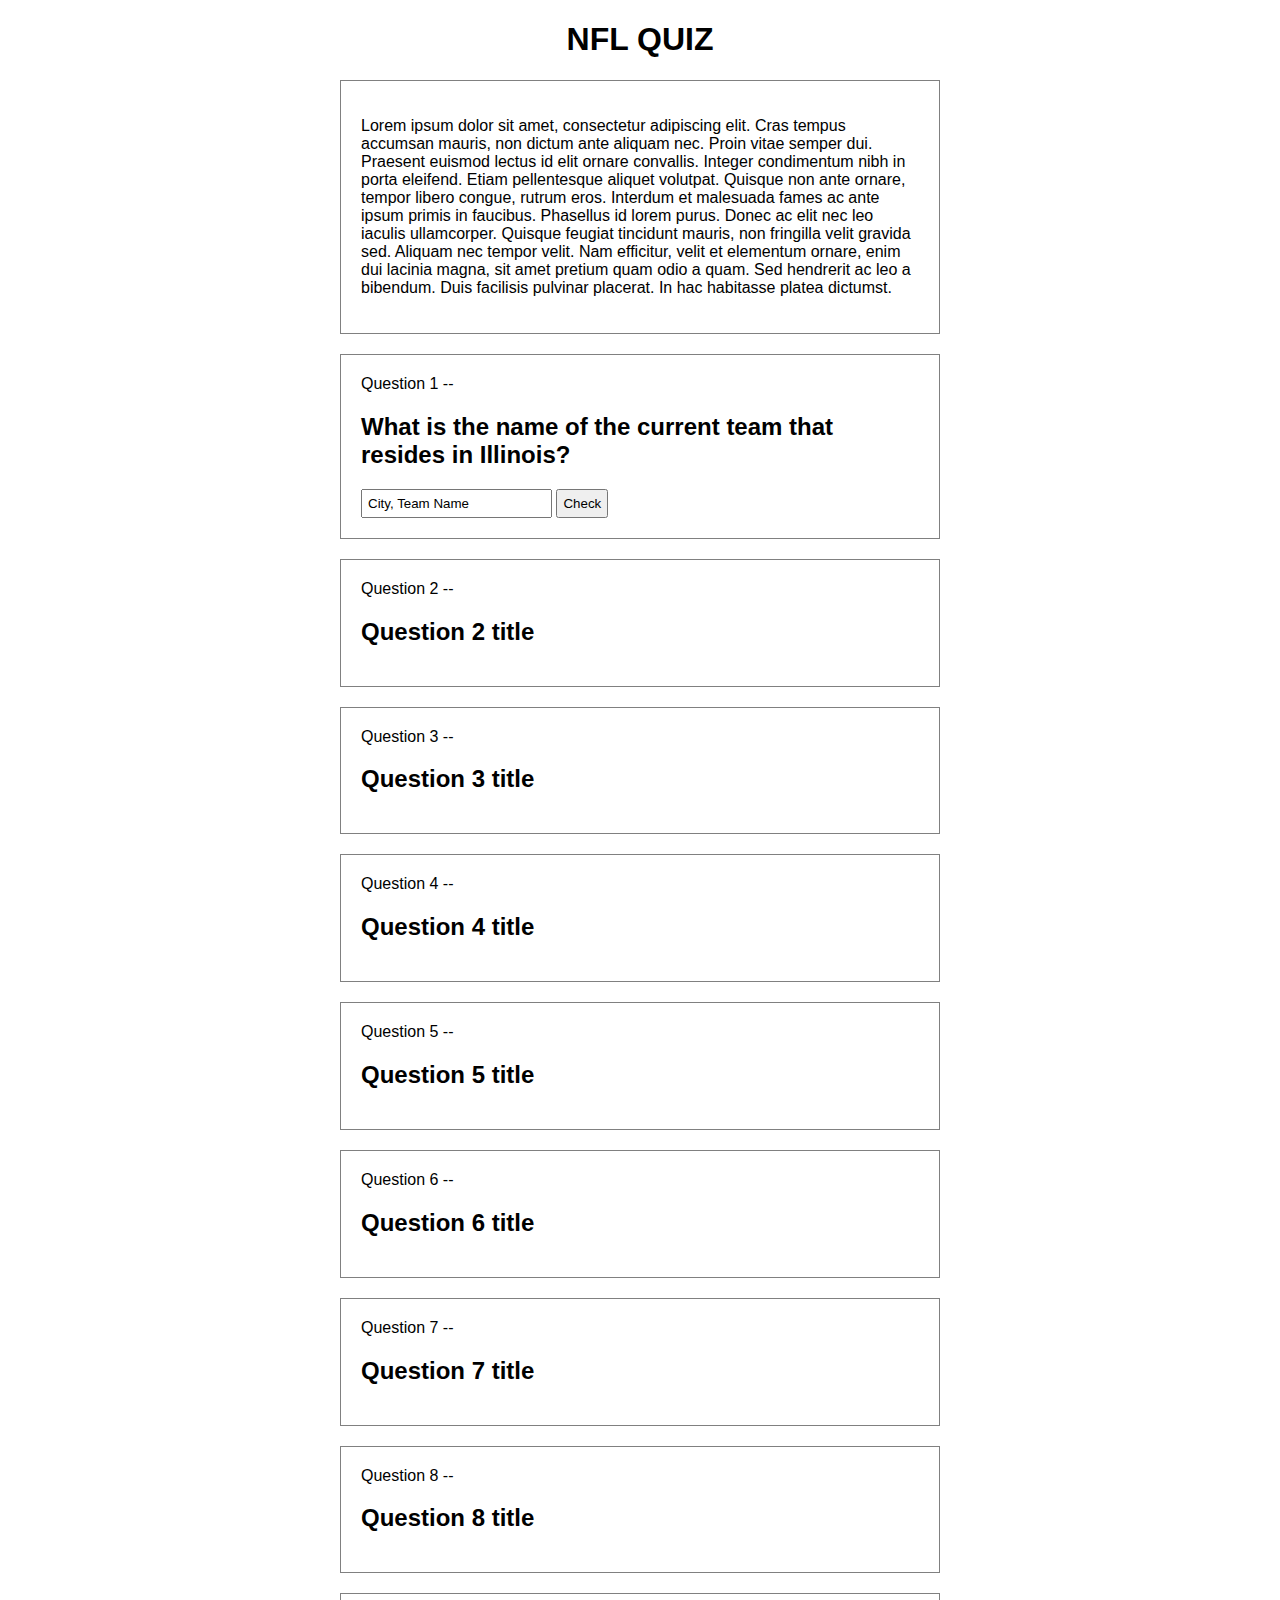
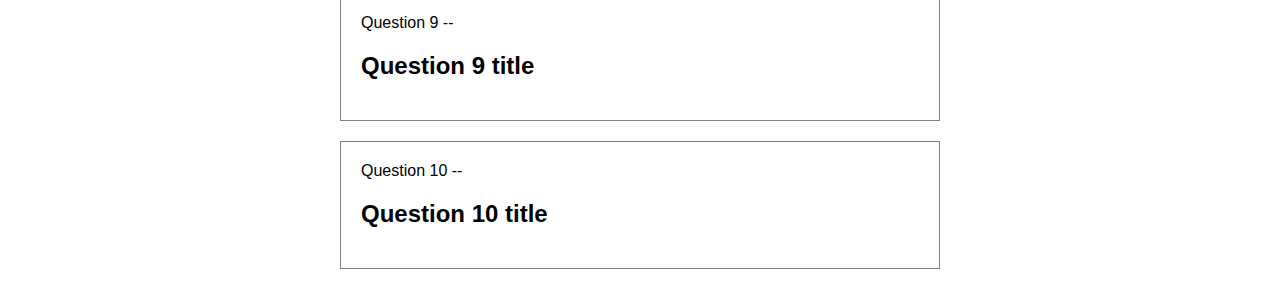
==== index.html @ 69eb10ab "NFL Quiz Homepage" ====
<!DOCTYPE html>
<html lang="en">
    <head>
        
        <title>Quiz</title>
        <link rel="stylesheet" href="NFL.css">
    </head>
<body>

    <div class="n-website">
       <h1>NFL QUIZ<!--Add NFL logo--></h1>
        <section id="js-start" class="article-description">
            <p>
                Lorem ipsum dolor sit amet, consectetur adipiscing elit. Cras tempus accumsan mauris, non dictum ante aliquam nec. Proin vitae semper dui. Praesent euismod lectus id elit ornare convallis. Integer condimentum nibh in porta eleifend. Etiam pellentesque aliquet volutpat. Quisque non ante ornare, tempor libero congue, rutrum eros. Interdum et malesuada fames ac ante ipsum primis in faucibus. Phasellus id lorem purus. Donec ac elit nec leo iaculis ullamcorper. Quisque feugiat tincidunt mauris, non fringilla velit gravida sed. Aliquam nec tempor velit. Nam efficitur, velit et elementum ornare, enim dui lacinia magna, sit amet pretium quam odio a quam. Sed hendrerit ac leo a bibendum. Duis facilisis pulvinar placerat. In hac habitasse platea dictumst.
            </p>
        </section>
        <section class="n-question">
            <span class="question-num">
                Question 1 --
            </span>
            <h2 class="question-title">What is the name of the current team that resides in Illinois?</h2>
            <div class="n-answer-btn answer-1" data-content="1">
                <form>
                    <label>
                        <input type="text" value="City, Team Name">
                        <button type="submit-input-answer">Check</button>
                    </label>
                </form>
            </div>
        </section>
        
        <section class="n-question">
            <!--Multiple choice question, 4 different choices-->
            <span class="question-num">
                Question 2 --
            </span>
            <h2 class="question-title">Question 2 title</h2>
        </section>
        
        <section class="n-question">
            <span class="question-num">
                Question 3 --
            </span>
            <h2 class="question-title">Question 3 title</h2>
        </section>

        <section class="n-question">
            <!--Multiple choice question, 4 different choices and image-->
            <span class="question-num">
                Question 4 --
            </span>
            <h2 class="question-title">Question 4 title</h2>
        </section>

        <section class="n-question">
            <span class="question-num">
                Question 5 --
            </span>
            <h2 class="question-title">Question 5 title</h2>
        </section>

        <section class="n-question">
            <span class="question-num">
                Question 6 --
            </span>
            <h2 class="question-title">Question 6 title</h2>
        </section>

        <section class="n-question">
            <!--Multiple choice question, 4 different choices-->
            <span class="question-num">
                Question 7 --
            </span>
            <h2 class="question-title">Question 7 title</h2>
        </section>

        <section class="n-question">
            <!--Multiple choice question, 4 different choices-->
            <span class="question-num">
                Question 8 --
            </span>
            <h2 class="question-title">Question 8 title</h2>
        </section>

        <section class="n-question">
            <span class="question-num">
                Question 9 --
            </span>
            <h2 class="question-title">Question 9 title</h2>
        </section>

        <section class="n-question">
            <span class="question-num">
                Question 10 --
            </span>
            <h2 class="question-title">Question 10 title</h2>
        </section>
    </div>    
</body>    
</html>
---- NFL.css ----
* {
  box-sizing: border-box;
}

h1 {
    text-align: center;
}

body {
    font-family: 'Roboto', sans-serif;
}

button, input[type="text"] {
    padding: 5px;
}
  
button:hover {
    cursor: pointer;
}
  
.n-website {
    max-width: 600px;
    margin: 0 auto;
}

section {
    margin-bottom: 20px;
    border: 1px solid grey;
    padding: 20px;
}
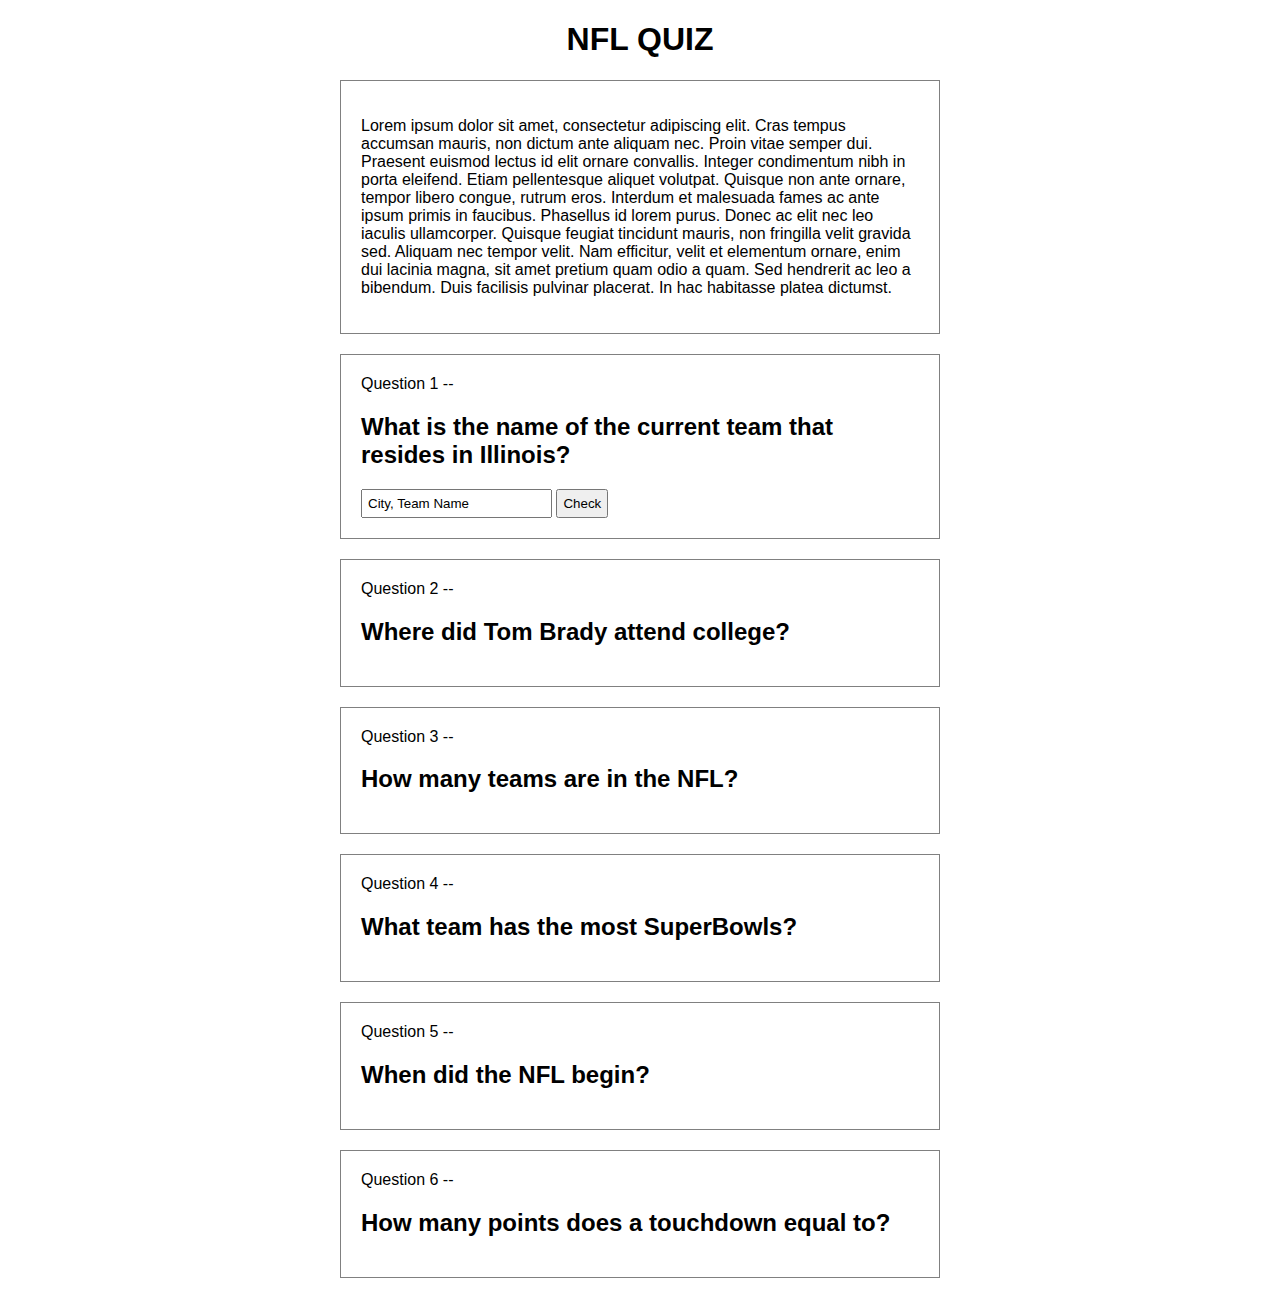
==== commit de29ffe0: "Update index.html" ====
--- a/index.html
+++ b/index.html
@@ -6,7 +6,13 @@
         <link rel="stylesheet" href="NFL.css">
     </head>
 <body>
-
+<!--HTML has 3 sections.
+Start section
+Question section
+Final section
+Appropriate button clicked on each page will hide that current section
+Appropriate button clicked on each page will display new section
+Appropriate button clicked on Question page will fill in Question section with new question and answer   -->
     <div class="n-website">
        <h1>NFL QUIZ<!--Add NFL logo--></h1>
         <section id="js-start" class="article-description">
@@ -19,6 +25,8 @@
                 Question 1 --
             </span>
             <h2 class="question-title">What is the name of the current team that resides in Illinois?</h2>
+            <!--Answer: Chicago Bears-->
+            <!--User will need to key in the answer-->
             <div class="n-answer-btn answer-1" data-content="1">
                 <form>
                     <label>
@@ -30,70 +38,48 @@
         </section>
         
         <section class="n-question">
-            <!--Multiple choice question, 4 different choices-->
             <span class="question-num">
                 Question 2 --
             </span>
-            <h2 class="question-title">Question 2 title</h2>
+            <h2 class="question-title">Where did Tom Brady attend college?</h2> 
+            <!---Answers Michigan, Notre Dame, USC, Boise St.--->
+            <!--Correct Answer: Michigan-->
         </section>
         
         <section class="n-question">
             <span class="question-num">
                 Question 3 --
             </span>
-            <h2 class="question-title">Question 3 title</h2>
+            <h2 class="question-title">How many teams are in the NFL?</h2> 
+            <!---Answers 32, 30, 34, 36--->
+            <!--Correct Answer: 32-->
         </section>
 
         <section class="n-question">
-            <!--Multiple choice question, 4 different choices and image-->
             <span class="question-num">
                 Question 4 --
             </span>
-            <h2 class="question-title">Question 4 title</h2>
+            <h2 class="question-title">What team has the most SuperBowls?</h2> 
+            <!--Answers Pittsburgh Steelers, NY Giants, Green Bay Packers, San Francisco 49ers-->
+            <!--Correct Answer: Pittsburgh Steelers-->
         </section>
 
         <section class="n-question">
             <span class="question-num">
                 Question 5 --
             </span>
-            <h2 class="question-title">Question 5 title</h2>
+            <h2 class="question-title">When did the NFL begin?</h2>
+            <!--Answers 1910, 1920, 1930, 1940--> 
+            <!--Correct Answer: 1920-->
         </section>
 
         <section class="n-question">
             <span class="question-num">
                 Question 6 --
             </span>
-            <h2 class="question-title">Question 6 title</h2>
-        </section>
-
-        <section class="n-question">
-            <!--Multiple choice question, 4 different choices-->
-            <span class="question-num">
-                Question 7 --
-            </span>
-            <h2 class="question-title">Question 7 title</h2>
-        </section>
-
-        <section class="n-question">
-            <!--Multiple choice question, 4 different choices-->
-            <span class="question-num">
-                Question 8 --
-            </span>
-            <h2 class="question-title">Question 8 title</h2>
-        </section>
-
-        <section class="n-question">
-            <span class="question-num">
-                Question 9 --
-            </span>
-            <h2 class="question-title">Question 9 title</h2>
-        </section>
-
-        <section class="n-question">
-            <span class="question-num">
-                Question 10 --
-            </span>
-            <h2 class="question-title">Question 10 title</h2>
+            <h2 class="question-title">How many points does a touchdown equal to?</h2>
+            <!--Answers 6, 3, 7, 2-->
+            <!--Correct Answer: 6-->
         </section>
     </div>    
 </body>    
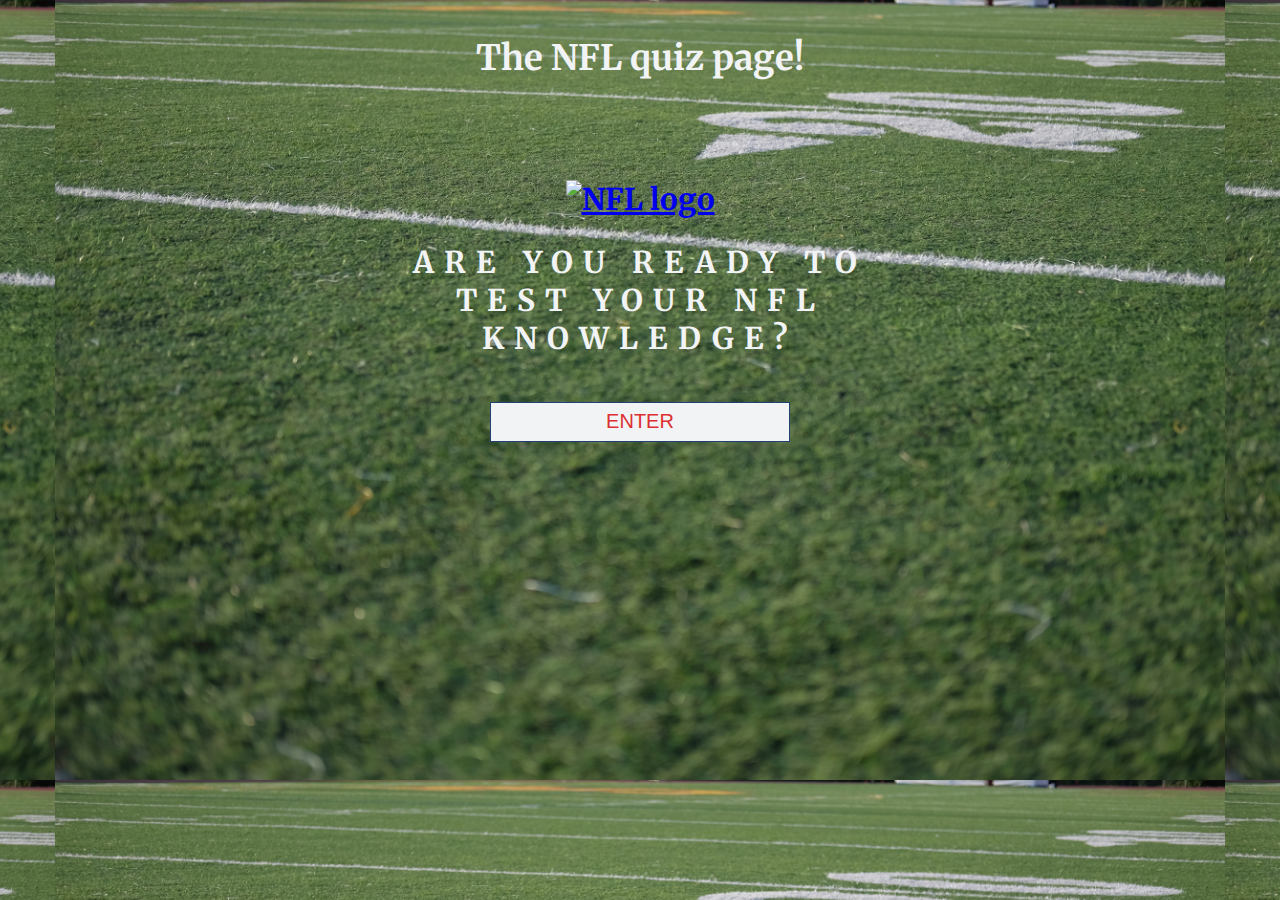
==== commit 7564f4ac: "Add files via upload" ====
--- a/index.html
+++ b/index.html
@@ -1,86 +1,45 @@
 <!DOCTYPE html>
 <html lang="en">
-    <head>
-        
-        <title>Quiz</title>
-        <link rel="stylesheet" href="NFL.css">
-    </head>
+<head>
+	<title>NFL Quiz</title>
+
+	<link rel="stylesheet" type="text/css" href="NFL2.css">
+    <meta charset="utf-8">
+    <meta name="viewport" content="width=device-width">
+    <link href="https://fonts.googleapis.com/css?family=Merriweather&display=swap" rel="stylesheet">
+
+</head>
 <body>
-<!--HTML has 3 sections.
-Start section
-Question section
-Final section
-Appropriate button clicked on each page will hide that current section
-Appropriate button clicked on each page will display new section
-Appropriate button clicked on Question page will fill in Question section with new question and answer   -->
-    <div class="n-website">
-       <h1>NFL QUIZ<!--Add NFL logo--></h1>
-        <section id="js-start" class="article-description">
-            <p>
-                Lorem ipsum dolor sit amet, consectetur adipiscing elit. Cras tempus accumsan mauris, non dictum ante aliquam nec. Proin vitae semper dui. Praesent euismod lectus id elit ornare convallis. Integer condimentum nibh in porta eleifend. Etiam pellentesque aliquet volutpat. Quisque non ante ornare, tempor libero congue, rutrum eros. Interdum et malesuada fames ac ante ipsum primis in faucibus. Phasellus id lorem purus. Donec ac elit nec leo iaculis ullamcorper. Quisque feugiat tincidunt mauris, non fringilla velit gravida sed. Aliquam nec tempor velit. Nam efficitur, velit et elementum ornare, enim dui lacinia magna, sit amet pretium quam odio a quam. Sed hendrerit ac leo a bibendum. Duis facilisis pulvinar placerat. In hac habitasse platea dictumst.
-            </p>
-        </section>
-        <section class="n-question">
-            <span class="question-num">
-                Question 1 --
-            </span>
-            <h2 class="question-title">What is the name of the current team that resides in Illinois?</h2>
-            <!--Answer: Chicago Bears-->
-            <!--User will need to key in the answer-->
-            <div class="n-answer-btn answer-1" data-content="1">
-                <form>
-                    <label>
-                        <input type="text" value="City, Team Name">
-                        <button type="submit-input-answer">Check</button>
-                    </label>
-                </form>
+    
+    <h3>The NFL quiz page!</h3>
+        <div class = "start-quiz">
+            <a href="NFLIndex.html">
+                <img class="logo" src="http://icons.iconarchive.com/icons/astahrr/nfl/128/NFL-icon.png" alt="NFL logo"/>
+            </a>
+            <h2>Are you ready to test your NFL knowledge?</h2>
+                <button class='start-button'>ENTER</button>
             </div>
-        </section>
-        
-        <section class="n-question">
-            <span class="question-num">
-                Question 2 --
-            </span>
-            <h2 class="question-title">Where did Tom Brady attend college?</h2> 
-            <!---Answers Michigan, Notre Dame, USC, Boise St.--->
-            <!--Correct Answer: Michigan-->
-        </section>
-        
-        <section class="n-question">
-            <span class="question-num">
-                Question 3 --
-            </span>
-            <h2 class="question-title">How many teams are in the NFL?</h2> 
-            <!---Answers 32, 30, 34, 36--->
-            <!--Correct Answer: 32-->
-        </section>
+            
+            <div class = 'questions'>
+                <h2 class='question'></h2>
+                    <p class= "question-number"> Score:  </p>
+                    <ul class ="list"></ul>
+                    <div class='submit'>
+                        <button class="submit-button">Check Answer</button> 
+                    </div>
+                    <div class='next'>
+                        <button class="next-button">Next</button> 
+                    </div>
+                <p class = 'score'></p>
+            </div>
 
-        <section class="n-question">
-            <span class="question-num">
-                Question 4 --
-            </span>
-            <h2 class="question-title">What team has the most SuperBowls?</h2> 
-            <!--Answers Pittsburgh Steelers, NY Giants, Green Bay Packers, San Francisco 49ers-->
-            <!--Correct Answer: Pittsburgh Steelers-->
-        </section>
-
-        <section class="n-question">
-            <span class="question-num">
-                Question 5 --
-            </span>
-            <h2 class="question-title">When did the NFL begin?</h2>
-            <!--Answers 1910, 1920, 1930, 1940--> 
-            <!--Correct Answer: 1920-->
-        </section>
-
-        <section class="n-question">
-            <span class="question-num">
-                Question 6 --
-            </span>
-            <h2 class="question-title">How many points does a touchdown equal to?</h2>
-            <!--Answers 6, 3, 7, 2-->
-            <!--Correct Answer: 6-->
-        </section>
-    </div>    
-</body>    
-</html>
+        <div class = 'end-quiz'> 
+            <p class = 'end-score'></p>
+                <p class='comment'></p>
+            <button class="retake-button">RETAKE QUIZ</button>
+        </div>
+    </main>
+<script src="http://code.jquery.com/jquery-3.4.1.js"></script>
+<script src="index.js"></script>
+</body>
+</html>--- a/NFL2.css
+++ b/NFL2.css
@@ -0,0 +1,110 @@
+body {
+    font-family: 'Merriweather', serif; 
+    font-size: 30px;
+    font-weight: bold;
+    color: #F1F3F5;
+    text-align: center;   
+    background: url('footballfield.jpg');
+    background-position: center;
+    background-size: contain;
+  }
+  
+h1 {
+    margin: 60px 60px 0 60px;
+    font-size: 40px; 
+    padding-bottom: 30px;
+    border-bottom: 1px solid #b5b5b7;
+    color: #F1F3F5;
+  }
+  
+h1, h2 {
+    text-align: center;
+    font-weight: bold;
+    letter-spacing: 10px;
+    text-transform: uppercase;
+  }
+
+h2 {
+    font-size: 30px;
+  }
+  
+button {
+    font-family: 'Merriweather', serif;
+    margin-top: 20px;
+    width: 300px;
+    height: 40px;
+    background: #F1F3F5;
+    font-family: 'Dosis', sans-serif;
+    font-size: 20px;
+    color: #DD2F31;
+    border: .5px solid #214073;
+  }
+
+button:hover {
+    background-color: #F1F3F5;
+}
+  
+.start-quiz {
+    width: 500px;
+    height: 300px;
+    margin: 100px auto;
+    text-align: center;
+    padding-bottom: 200px;
+    color: #F1F3F5;
+  }
+
+.questions, .end-quiz {
+    display: none;
+    text-align: center;
+    padding-bottom: 200px;
+    margin: 100px auto 0 auto;
+    text-align: center;
+    width: 500px;
+    height: 300px;
+  }
+  
+.end-quiz {
+    border: 2px solid #b5b5b7;
+    padding-top: 80px;
+    height: 100px;
+    font-size: 30px;
+    color: #F1F3F5;
+  }
+
+.end-score {
+  color: #F1F3F5;
+}
+  
+.question-number, .score {
+    font-size: 20px;
+    color: #F1F3F5;
+  }
+  
+ul {
+    list-style: none;
+    padding: 0;
+  }
+  
+li {
+    border: 1px solid #b5b5b7;
+    width: 200px;
+    margin: 10px auto;
+    font-size: 15px;
+    border-radius: 5px;
+    padding: 5px;
+  }
+    
+.selected {
+    background: #b5b5b7;
+    color:#DD2F31;
+  }
+  
+.correct {
+    color: #b5b5b7;
+    background-color: green;
+  }
+  
+.incorrect {
+    color: #b5b5b7;
+    background-color: red;
+  }